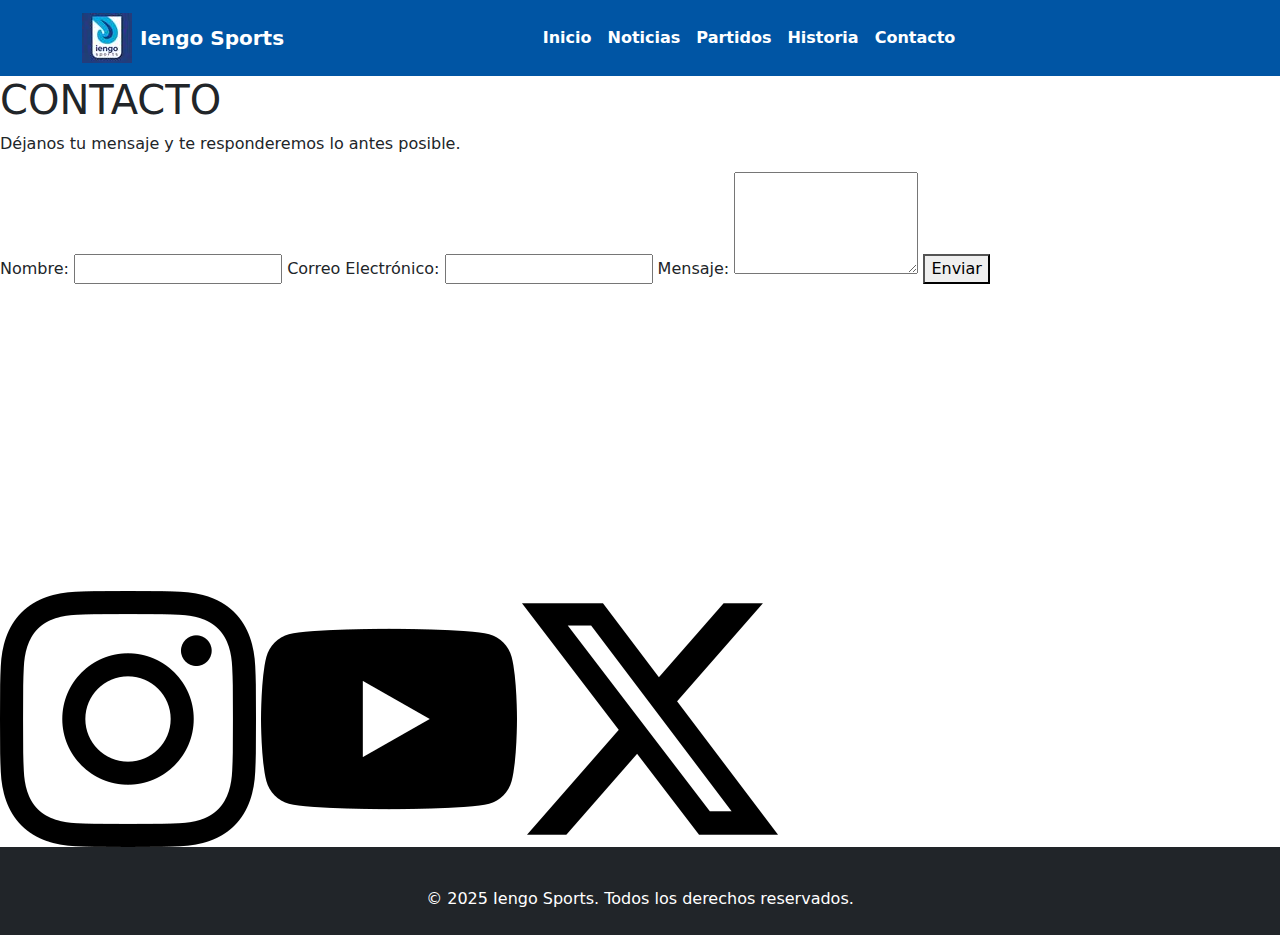
==== pages/contacto.html @ 4233b04e "Proyecto coder" ====
<!DOCTYPE html>
<html lang="en">

<head>
    <meta charset="UTF-8">
    <meta name="viewport" content="width=device-width, initial-scale=1.0">
    <title>Iengo Sports</title>
    <link rel="stylesheet" href="../CSS/style.css">
    <link href="https://cdn.jsdelivr.net/npm/bootstrap@5.3.0/dist/css/bootstrap.min.css" rel="stylesheet">
    <script src="https://cdn.jsdelivr.net/npm/bootstrap@5.3.0/dist/js/bootstrap.bundle.min.js"></script>
</head>

<body>
    <header>
        <nav class="navbar navbar-expand-lg" style="background-color: #0055A4;">
            <div class="container">
                <a class="navbar-brand d-flex align-items-center text-white fw-bold" href="#">
                    <img src="../img/logo-iengo.jpg" alt="Logo" width="50" height="50" class="me-2"> Iengo Sports
                </a>
                <button class="navbar-toggler" type="button" data-bs-toggle="collapse" data-bs-target="#navbarNav"
                    aria-controls="navbarNav" aria-expanded="false" aria-label="Toggle navigation">
                    <span class="navbar-toggler-icon"></span>
                </button>
                <div class="collapse navbar-collapse justify-content-center" id="navbarNav">
                    <ul class="navbar-nav">
                        <li class="nav-item">
                            <a class="nav-link text-white fw-bold" href="../index.html">Inicio</a>
                        </li>
                        <li class="nav-item">
                            <a class="nav-link text-white fw-bold" href="noticias.html">Noticias</a>
                        </li>
                        <li class="nav-item">
                            <a class="nav-link text-white fw-bold" href="partidos.html">Partidos</a>
                        </li>
                        <li class="nav-item">
                            <a class="nav-link text-white fw-bold" href="historia.html">Historia</a>
                        </li>
                        <li class="nav-item">
                            <a class="nav-link text-white fw-bold" href="contacto.html">Contacto</a>
                        </li>
                    </ul>
                </div>
            </div>
        </nav>
    </header>
    <main>
        <section class="contacto content">
            <h1 class="page-title">CONTACTO</h1>
            <p>Déjanos tu mensaje y te responderemos lo antes posible.</p>

            <form action="#" method="POST">
                <label for="nombre">Nombre:</label>
                <input type="text" id="nombre" name="nombre" required>

                <label for="email">Correo Electrónico:</label>
                <input type="email" id="email" name="email" required>

                <label for="mensaje">Mensaje:</label>
                <textarea id="mensaje" name="mensaje" rows="4" required></textarea>

                <button type="submit">Enviar</button>
            </form>
            <div>
                <iframe
                    src="https://www.google.com/maps/embed?pb=!1m18!1m12!1m3!1d3018.2713309946166!2d14.24004048503582!3d40.843966297564215!2m3!1f0!2f0!3f0!3m2!1i1024!2i768!4f13.1!3m3!1m2!1s0x133b090019c7fef1%3A0xf8eb68e812a34329!2sestadio%20diego%20maradona!5e0!3m2!1ses-419!2sar!4v1740532799093!5m2!1ses-419!2sar"
                    width="400" height="300" style="border:0;" allowfullscreen="" loading="lazy"
                    referrerpolicy="no-referrer-when-downgrade"></iframe>
            </div>
            <div>
                <a href="https:instagram.com/paco_iengo7"><img src="../img/instagram.png" alt="instagram iengo"></a>
                <a href="https://www.youtube.com/@sscnapoli"><img src="../img/youtube.png" alt="youtube iengo"></a>
                <a href="https://x.com/pacoiengo7"><img src="../img/x.png" alt="x iengo"></a>
            </div>

        </section>
    </main>

    <footer class="bg-dark text-white py-4">
        <div class="container">
            <div class="text-center mt-3">
                <p class="mb-0">&copy; 2025 Iengo Sports. Todos los derechos reservados.</p>
            </div>
        </div>
    </footer>
</body>

</html>
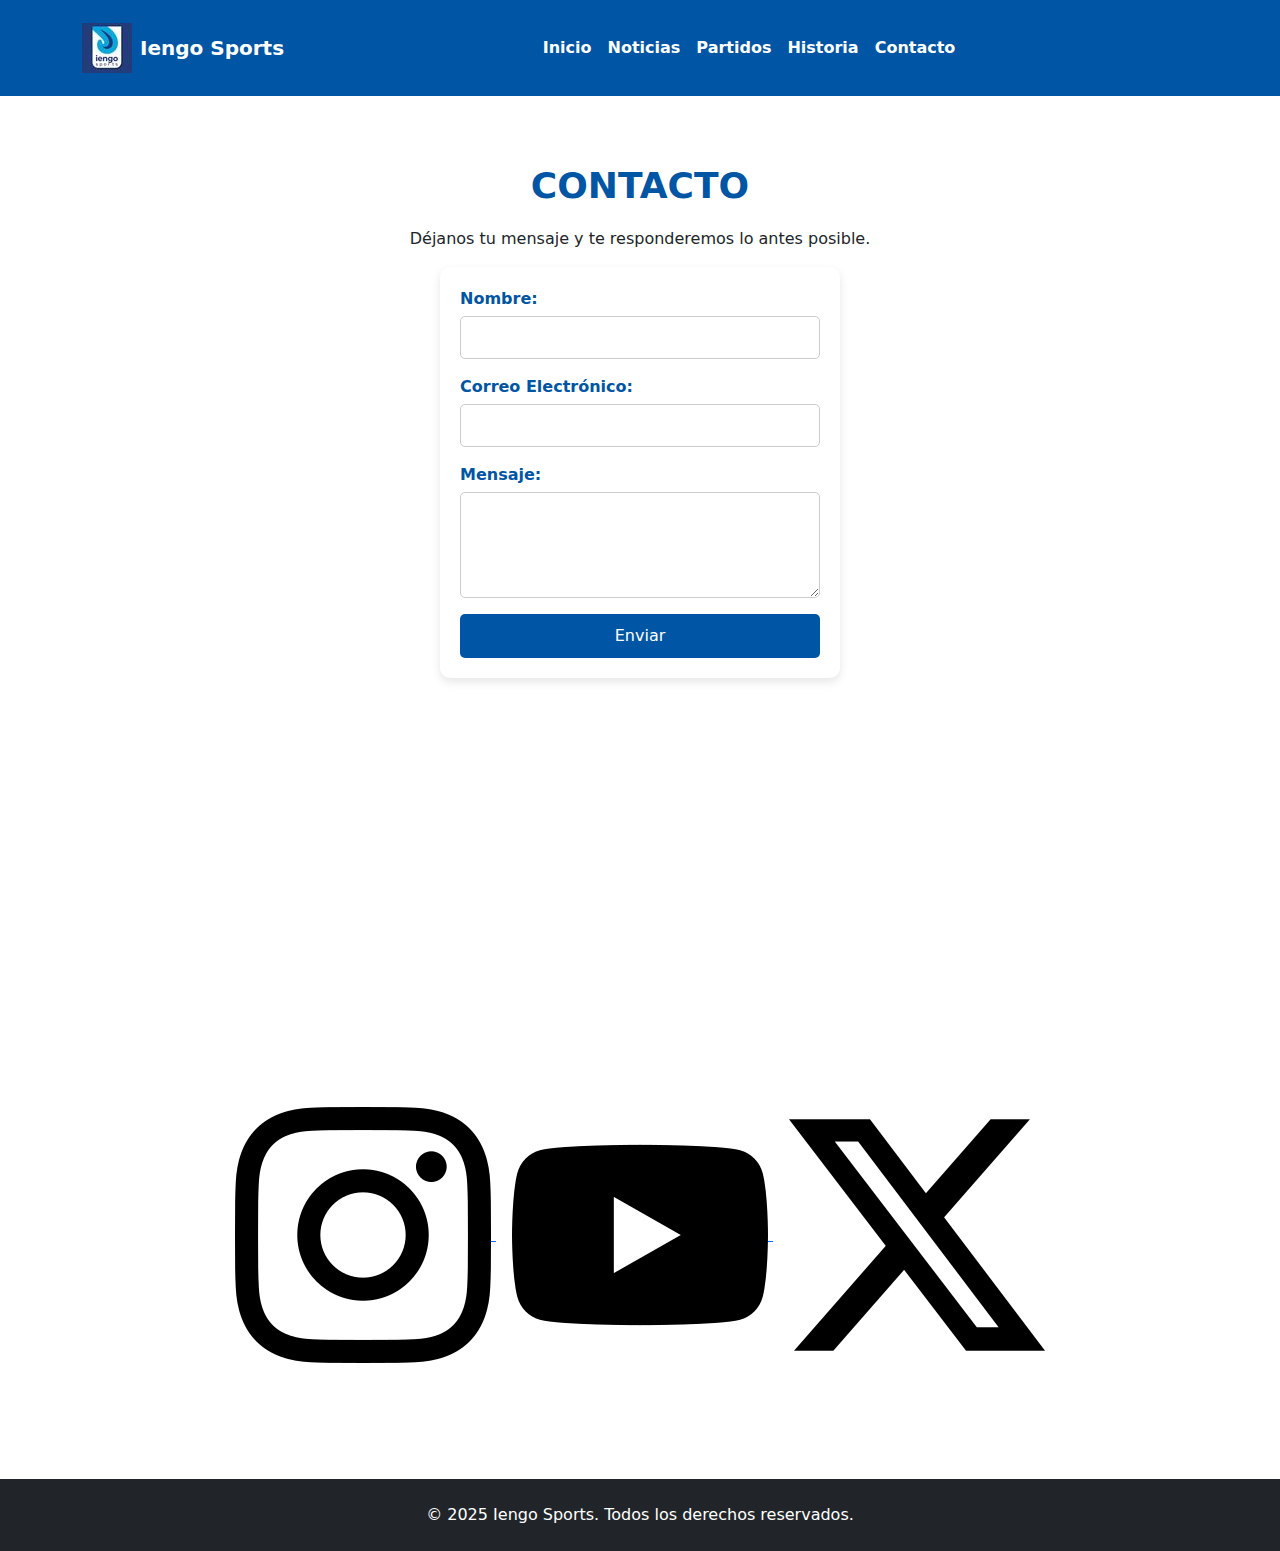
==== commit 26f72d2d: "proyecto coder" ====
--- a/pages/contacto.html
+++ b/pages/contacto.html
@@ -1,20 +1,20 @@
 <!DOCTYPE html>
-<html lang="en">
+<html lang="es">
 
 <head>
     <meta charset="UTF-8">
     <meta name="viewport" content="width=device-width, initial-scale=1.0">
-    <title>Iengo Sports</title>
-    <link rel="stylesheet" href="../CSS/style.css">
+    <title>Contacto - Iengo Sports</title>
+    <link rel="stylesheet" href="../css/style.css">
     <link href="https://cdn.jsdelivr.net/npm/bootstrap@5.3.0/dist/css/bootstrap.min.css" rel="stylesheet">
     <script src="https://cdn.jsdelivr.net/npm/bootstrap@5.3.0/dist/js/bootstrap.bundle.min.js"></script>
 </head>
 
 <body>
     <header>
-        <nav class="navbar navbar-expand-lg" style="background-color: #0055A4;">
+        <nav class="navbar navbar-expand-lg navbar-dark">
             <div class="container">
-                <a class="navbar-brand d-flex align-items-center text-white fw-bold" href="#">
+                <a class="navbar-brand d-flex align-items-center text-white fw-bold" href="../index.html">
                     <img src="../img/logo-iengo.jpg" alt="Logo" width="50" height="50" class="me-2"> Iengo Sports
                 </a>
                 <button class="navbar-toggler" type="button" data-bs-toggle="collapse" data-bs-target="#navbarNav"
@@ -23,65 +23,65 @@
                 </button>
                 <div class="collapse navbar-collapse justify-content-center" id="navbarNav">
                     <ul class="navbar-nav">
-                        <li class="nav-item">
-                            <a class="nav-link text-white fw-bold" href="../index.html">Inicio</a>
-                        </li>
-                        <li class="nav-item">
-                            <a class="nav-link text-white fw-bold" href="noticias.html">Noticias</a>
-                        </li>
-                        <li class="nav-item">
-                            <a class="nav-link text-white fw-bold" href="partidos.html">Partidos</a>
-                        </li>
-                        <li class="nav-item">
-                            <a class="nav-link text-white fw-bold" href="historia.html">Historia</a>
-                        </li>
-                        <li class="nav-item">
-                            <a class="nav-link text-white fw-bold" href="contacto.html">Contacto</a>
-                        </li>
+                        <li class="nav-item"><a class="nav-link text-white fw-bold" href="../index.html">Inicio</a></li>
+                        <li class="nav-item"><a class="nav-link text-white fw-bold" href="noticias.html">Noticias</a></li>
+                        <li class="nav-item"><a class="nav-link text-white fw-bold" href="partidos.html">Partidos</a></li>
+                        <li class="nav-item"><a class="nav-link text-white fw-bold" href="historia.html">Historia</a></li>
+                        <li class="nav-item"><a class="nav-link text-white fw-bold active" href="contacto.html">Contacto</a></li>
                     </ul>
                 </div>
             </div>
         </nav>
     </header>
-    <main>
-        <section class="contacto content">
-            <h1 class="page-title">CONTACTO</h1>
-            <p>Déjanos tu mensaje y te responderemos lo antes posible.</p>
 
-            <form action="#" method="POST">
-                <label for="nombre">Nombre:</label>
-                <input type="text" id="nombre" name="nombre" required>
+    <main class="contacto">
+        <div class="container py-5">
+            <h1 class="page-title">Contacto</h1>
+            <p class="text-center">Déjanos tu mensaje y te responderemos lo antes posible.</p>
 
-                <label for="email">Correo Electrónico:</label>
-                <input type="email" id="email" name="email" required>
+            <form action="#" method="POST" class="formulario-contacto mx-auto">
+                <div class="mb-3">
+                    <label for="nombre" class="form-label">Nombre:</label>
+                    <input type="text" id="nombre" name="nombre" class="form-control" required>
+                </div>
 
-                <label for="mensaje">Mensaje:</label>
-                <textarea id="mensaje" name="mensaje" rows="4" required></textarea>
+                <div class="mb-3">
+                    <label for="email" class="form-label">Correo Electrónico:</label>
+                    <input type="email" id="email" name="email" class="form-control" required>
+                </div>
 
-                <button type="submit">Enviar</button>
+                <div class="mb-3">
+                    <label for="mensaje" class="form-label">Mensaje:</label>
+                    <textarea id="mensaje" name="mensaje" class="form-control" rows="4" required></textarea>
+                </div>
+
+                <button type="submit" class="btn btn-primary w-100">Enviar</button>
             </form>
-            <div>
-                <iframe
-                    src="https://www.google.com/maps/embed?pb=!1m18!1m12!1m3!1d3018.2713309946166!2d14.24004048503582!3d40.843966297564215!2m3!1f0!2f0!3f0!3m2!1i1024!2i768!4f13.1!3m3!1m2!1s0x133b090019c7fef1%3A0xf8eb68e812a34329!2sestadio%20diego%20maradona!5e0!3m2!1ses-419!2sar!4v1740532799093!5m2!1ses-419!2sar"
-                    width="400" height="300" style="border:0;" allowfullscreen="" loading="lazy"
-                    referrerpolicy="no-referrer-when-downgrade"></iframe>
-            </div>
-            <div>
-                <a href="https:instagram.com/paco_iengo7"><img src="../img/instagram.png" alt="instagram iengo"></a>
-                <a href="https://www.youtube.com/@sscnapoli"><img src="../img/youtube.png" alt="youtube iengo"></a>
-                <a href="https://x.com/pacoiengo7"><img src="../img/x.png" alt="x iengo"></a>
+
+            <div class="mapa mt-5 text-center">
+                <iframe src="https://www.google.com/maps/embed?pb=!1m18!1m12!1m3!1d3018.2713309946166!2d14.24004048503582!3d40.843966297564215!2m3!1f0!2f0!3f0!3m2!1i1024!2i768!4f13.1!3m3!1m2!1s0x133b090019c7fef1%3A0xf8eb68e812a34329!2sestadio%20diego%20maradona!5e0!3m2!1ses-419!2sar!4v1740532799093!5m2!1ses-419!2sar"
+                    class="w-100" height="350" style="border:0;" allowfullscreen loading="lazy"></iframe>
             </div>
 
-        </section>
+            <div class="redes-sociales text-center mt-4">
+                <a href="https://instagram.com/paco_iengo7" target="_blank" class="me-3">
+                    <img src="../img/instagram.png" alt="Instagram Iengo">
+                </a>
+                <a href="https://www.youtube.com/@sscnapoli" target="_blank" class="me-3">
+                    <img src="../img/youtube.png" alt="YouTube Iengo">
+                </a>
+                <a href="https://x.com/pacoiengo7" target="_blank">
+                    <img src="../img/x.png" alt="Twitter/X Iengo">
+                </a>
+            </div>
+        </div>
     </main>
 
-    <footer class="bg-dark text-white py-4">
-        <div class="container">
-            <div class="text-center mt-3">
-                <p class="mb-0">&copy; 2025 Iengo Sports. Todos los derechos reservados.</p>
-            </div>
+    <footer class="bg-dark text-white py-4 mt-5">
+        <div class="container text-center">
+            <p class="mb-0">&copy; 2025 Iengo Sports. Todos los derechos reservados.</p>
         </div>
     </footer>
 </body>
 
-</html>+</html>
--- a/css/style.css
+++ b/css/style.css
@@ -0,0 +1,231 @@
+/* RESET Y ESTILOS BÁSICOS */
+* {
+    margin: 0;
+    padding: 0;
+    box-sizing: border-box;
+  }
+  
+  
+  :root {
+    --primary-color: #0055A4;
+    --text-color: #333;
+    --bg-color: #f4f4f4;
+  }
+  
+ 
+  @keyframes fadeIn {
+    from {
+      opacity: 0;
+      transform: translateY(20px);
+    }
+    to {
+      opacity: 1;
+      transform: translateY(0);
+    }
+  }
+  
+  @keyframes scaleUp {
+    from {
+      transform: scale(0.9);
+    }
+    to {
+      transform: scale(1);
+    }
+  }
+  
+  @keyframes slideInLeft {
+    from {
+      opacity: 0;
+      transform: translateX(-50px);
+    }
+    to {
+      opacity: 1;
+      transform: translateX(0);
+    }
+  }
+  
+  
+  body {
+    font-family: Arial, sans-serif;
+    background-color: var(--bg-color);
+    color: var(--text-color);
+    text-align: center;
+    margin: 0;
+    padding: 0;
+    max-width: 100%;
+  }
+  
+  header {
+    background-color: var(--primary-color);
+    padding: 10px 0;
+  }
+  
+  main {
+    display: flex;
+    flex-direction: column;
+    align-items: center;
+    justify-content: center;
+    min-height: 60vh;
+    padding: 20px;
+  }
+  
+  .page-title {
+    font-size: 36px;
+    text-align: center;
+    margin-bottom: 20px;
+    color: var(--primary-color);
+    font-weight: bold;
+    text-transform: uppercase;
+    animation: fadeIn 1s ease-in-out;
+  }
+  
+  .index-content {
+    display: flex;
+    flex-direction: column;
+    align-items: center;
+    max-width: 800px;
+    width: 100%;
+  }
+  
+  .index-content p,
+  .partidos p {
+    font-size: 16px;
+    line-height: 1.5;
+    width: 80%;
+    margin: 0 auto;
+  }
+  
+  
+  .noticias-grid,
+  .historia-grid {
+    display: grid;
+    grid-template-columns: repeat(2, 1fr);
+    grid-template-rows: repeat(3, auto);
+    gap: 20px;
+    width: 80%;
+    margin: 0 auto;
+    padding: 20px;
+  }
+  
+  .noticia,
+  .historia-grid div {
+    display: flex;
+    flex-direction: column;
+    background-color: white;
+    padding: 15px;
+    border-radius: 10px;
+    text-align: left;
+    box-shadow: 0 0 10px rgba(0, 0, 0, 0.1);
+    align-items: center;
+    animation: scaleUp 0.5s ease-in-out;
+  }
+  
+  .noticia img,
+  .historia-grid div img {
+    width: 100%;
+    height: auto;
+    border-radius: 5px;
+    margin-bottom: 10px;
+  }
+  
+  
+  .partidos-grid {
+    display: grid;
+    grid-template-columns: repeat(2, 1fr);
+    grid-template-rows: repeat(3, auto);
+    gap: 20px;
+    width: 80%;
+    margin: 0 auto;
+    padding: 20px;
+  }
+  
+  .partidos-grid div {
+    display: flex;
+    flex-direction: column;
+    align-items: center;
+    background-color: white;
+    padding: 15px;
+    border-radius: 10px;
+    box-shadow: 0 0 10px rgba(0, 0, 0, 0.1);
+    animation: slideInLeft 0.6s ease-in-out;
+  }
+  
+  .partidos-grid iframe {
+    width: 100%;
+    aspect-ratio: 16 / 9;
+    border-radius: 10px;
+  }
+  
+
+  .contacto form {
+    text-align: left;
+    background: white;
+    padding: 20px;
+    border-radius: 10px;
+    box-shadow: 0 4px 10px rgba(0, 0, 0, 0.1);
+    width: 100%;
+    max-width: 400px;
+  }
+  
+  .contacto form label {
+    font-weight: bold;
+    display: block;
+    margin-bottom: 5px;
+    color: var(--primary-color);
+  }
+  
+  .contacto form input,
+  .contacto form textarea {
+    width: 100%;
+    padding: 10px;
+    border: 1px solid #ccc;
+    border-radius: 5px;
+    margin-bottom: 10px;
+    font-size: 14px;
+  }
+  
+  .contacto form button {
+    background-color: var(--primary-color);
+    color: white;
+    border: none;
+    padding: 10px 15px;
+    cursor: pointer;
+    border-radius: 5px;
+    font-size: 16px;
+    transition: background 0.3s ease;
+    width: 100%;
+  }
+  
+  .contacto form button:hover {
+    background-color: #003f7f;
+  }
+  
+  
+  footer {
+    background-color: #333;
+    color: white;
+    padding: 20px;
+    text-align: center;
+  }
+  
+  
+  @media (max-width: 768px) {
+    .noticias-grid,
+    .historia-grid,
+    .partidos-grid {
+      grid-template-columns: 1fr;
+    }
+    .page-title {
+      font-size: 28px;
+    }
+    .contacto form {
+      width: 90%;
+    }
+  }
+  
+  @media (max-width: 480px) {
+    .page-title {
+      font-size: 24px;
+    }
+  }
+  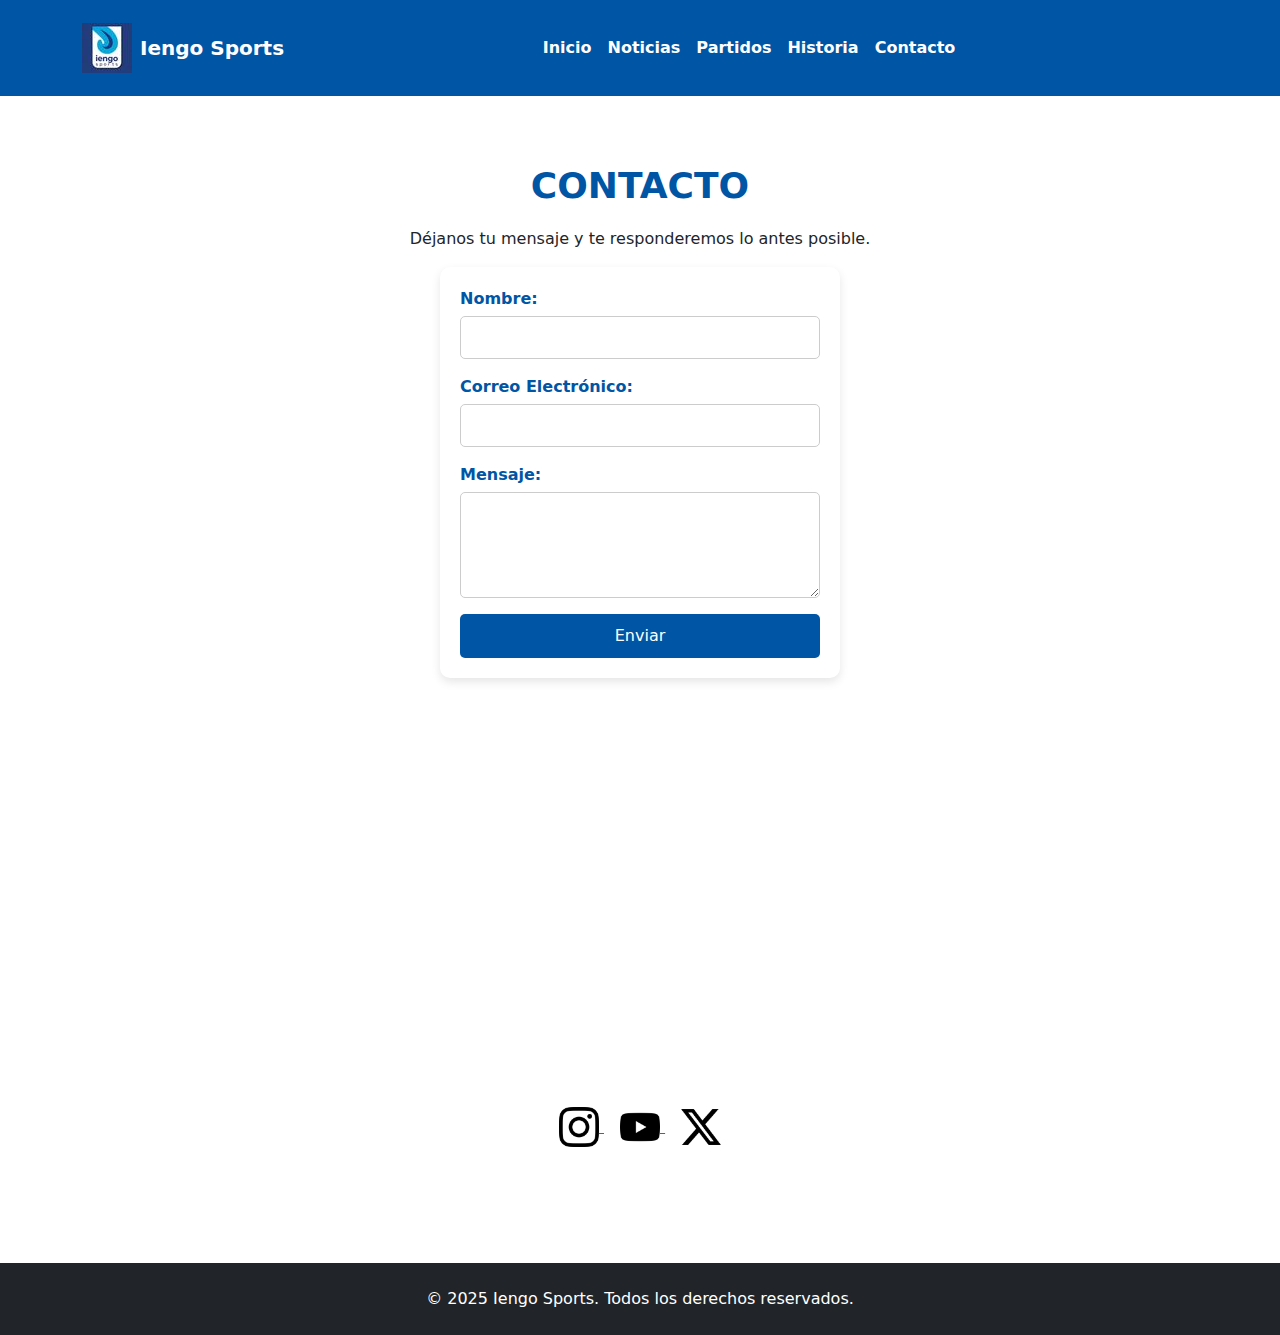
==== commit 879515cd: "proyecto coder" ====
--- a/pages/contacto.html
+++ b/pages/contacto.html
@@ -4,6 +4,7 @@
 <head>
     <meta charset="UTF-8">
     <meta name="viewport" content="width=device-width, initial-scale=1.0">
+    <meta name="description" content="Ponte en contacto con Iengo Sports. Déjanos tu mensaje y te responderemos lo antes posible.">
     <title>Contacto - Iengo Sports</title>
     <link rel="stylesheet" href="../css/style.css">
     <link href="https://cdn.jsdelivr.net/npm/bootstrap@5.3.0/dist/css/bootstrap.min.css" rel="stylesheet">
@@ -48,6 +49,7 @@
                 <div class="mb-3">
                     <label for="email" class="form-label">Correo Electrónico:</label>
                     <input type="email" id="email" name="email" class="form-control" required>
+                    <div class="invalid-feedback">Por favor, ingresa un correo válido.</div>
                 </div>
 
                 <div class="mb-3">
@@ -55,7 +57,10 @@
                     <textarea id="mensaje" name="mensaje" class="form-control" rows="4" required></textarea>
                 </div>
 
-                <button type="submit" class="btn btn-primary w-100">Enviar</button>
+                <button type="submit" class="btn btn-primary w-100" id="btnEnviar">
+                    <span id="spinner" class="spinner-border spinner-border-sm d-none" role="status" aria-hidden="true"></span>
+                    Enviar
+                </button>
             </form>
 
             <div class="mapa mt-5 text-center">
@@ -64,14 +69,14 @@
             </div>
 
             <div class="redes-sociales text-center mt-4">
-                <a href="https://instagram.com/paco_iengo7" target="_blank" class="me-3">
-                    <img src="../img/instagram.png" alt="Instagram Iengo">
+                <a href="https://instagram.com/paco_iengo7" target="_blank" aria-label="Instagram Iengo Sports" class="me-3">
+                    <img src="../img/instagram.png" alt="Instagram" width="40">
                 </a>
-                <a href="https://www.youtube.com/@sscnapoli" target="_blank" class="me-3">
-                    <img src="../img/youtube.png" alt="YouTube Iengo">
+                <a href="https://www.youtube.com/@sscnapoli" target="_blank" aria-label="YouTube Iengo Sports" class="me-3">
+                    <img src="../img/youtube.png" alt="YouTube" width="40">
                 </a>
-                <a href="https://x.com/pacoiengo7" target="_blank">
-                    <img src="../img/x.png" alt="Twitter/X Iengo">
+                <a href="https://x.com/pacoiengo7" target="_blank" aria-label="Twitter/X Iengo Sports">
+                    <img src="../img/x.png" alt="Twitter/X" width="40">
                 </a>
             </div>
         </div>
@@ -82,6 +87,15 @@
             <p class="mb-0">&copy; 2025 Iengo Sports. Todos los derechos reservados.</p>
         </div>
     </footer>
+
+    <script>
+        document.querySelector("form").addEventListener("submit", function(event) {
+            const btnEnviar = document.getElementById("btnEnviar");
+            const spinner = document.getElementById("spinner");
+            btnEnviar.disabled = true;
+            spinner.classList.remove("d-none");
+        });
+    </script>
 </body>
 
 </html>
